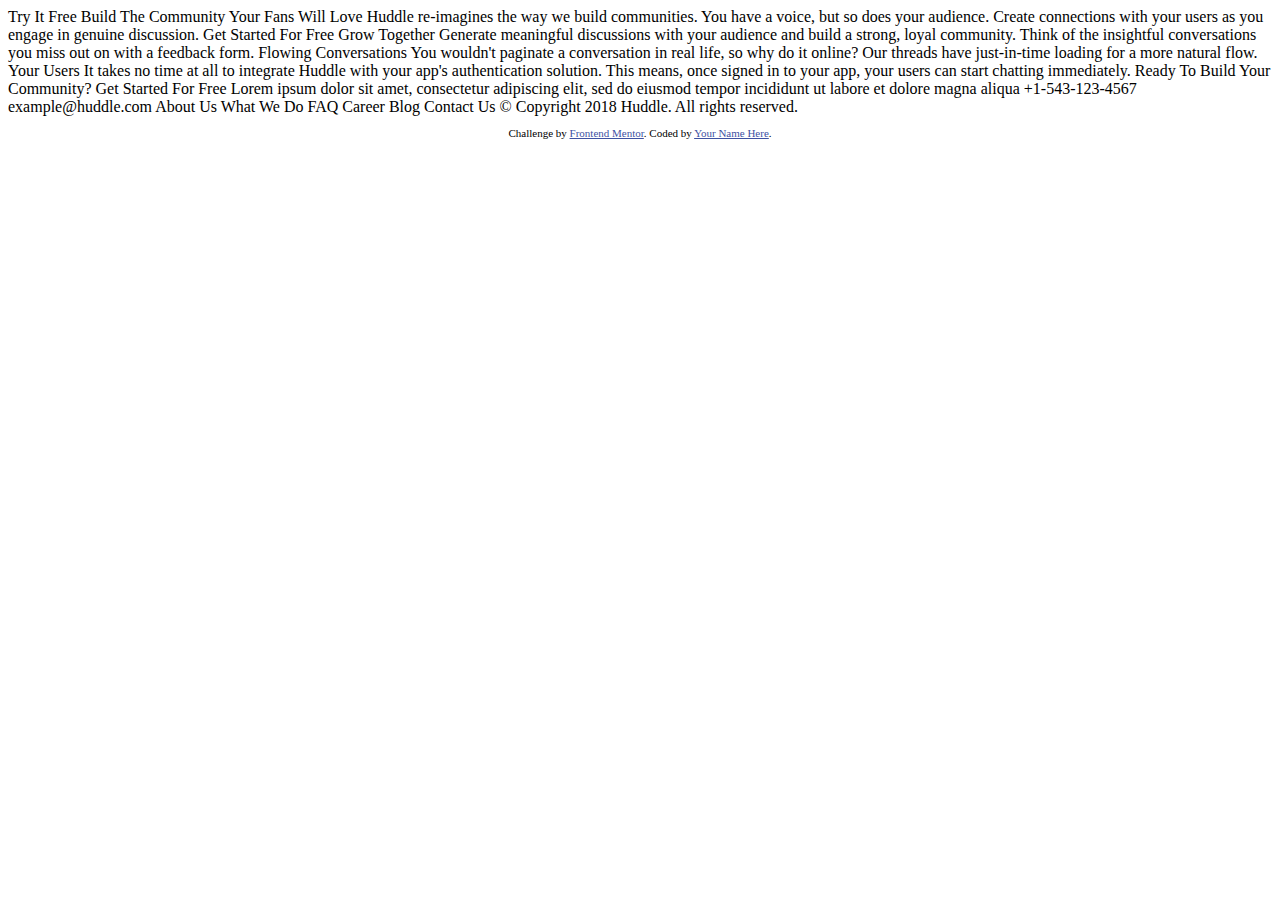
==== huddle-landing-page-with-alternating-feature-blocks-master/index.html @ 83e23e65 "create html and css file" ====
<!DOCTYPE html>
<html lang="en">
<head>
  <meta charset="UTF-8">
  <meta name="viewport" content="width=device-width, initial-scale=1.0"> <!-- displays site properly based on user's device -->

  <link rel="icon" type="image/png" sizes="32x32" href="./images/favicon-32x32.png">
  
  <title>Frontend Mentor | Huddle landing page with alternating feature blocks</title>

  <!-- Feel free to remove these styles or customise in your own stylesheet 👍 -->
  <style>
    .attribution { font-size: 11px; text-align: center; }
    .attribution a { color: hsl(228, 45%, 44%); }
  </style>
</head>
<body>

  Try It Free

  Build The Community Your Fans Will Love

  Huddle re-imagines the way we build communities. You have a voice, but so does your audience. 
  Create connections with your users as you engage in genuine discussion. 

  Get Started For Free

  Grow Together

  Generate meaningful discussions with your audience and build a strong, loyal community. 
  Think of the insightful conversations you miss out on with a feedback form. 

  Flowing Conversations

  You wouldn't paginate a conversation in real life, so why do it online? Our threads 
  have just-in-time loading for a more natural flow.

  Your Users

  It takes no time at all to integrate Huddle with your app's authentication solution. 
  This means, once signed in to your app, your users can start chatting immediately.

  Ready To Build Your Community?

  Get Started For Free

  Lorem ipsum dolor sit amet, consectetur adipiscing elit, sed do eiusmod tempor 
  incididunt ut labore et dolore magna aliqua

  +1-543-123-4567
  example@huddle.com

  About Us
  What We Do
  FAQ

  Career
  Blog
  Contact Us

  &copy; Copyright 2018 Huddle. All rights reserved.

  <footer>
    <p class="attribution">
      Challenge by <a href="https://www.frontendmentor.io?ref=challenge" target="_blank">Frontend Mentor</a>. 
      Coded by <a href="#">Your Name Here</a>.
    </p>
  </footer>
</body>
</html>
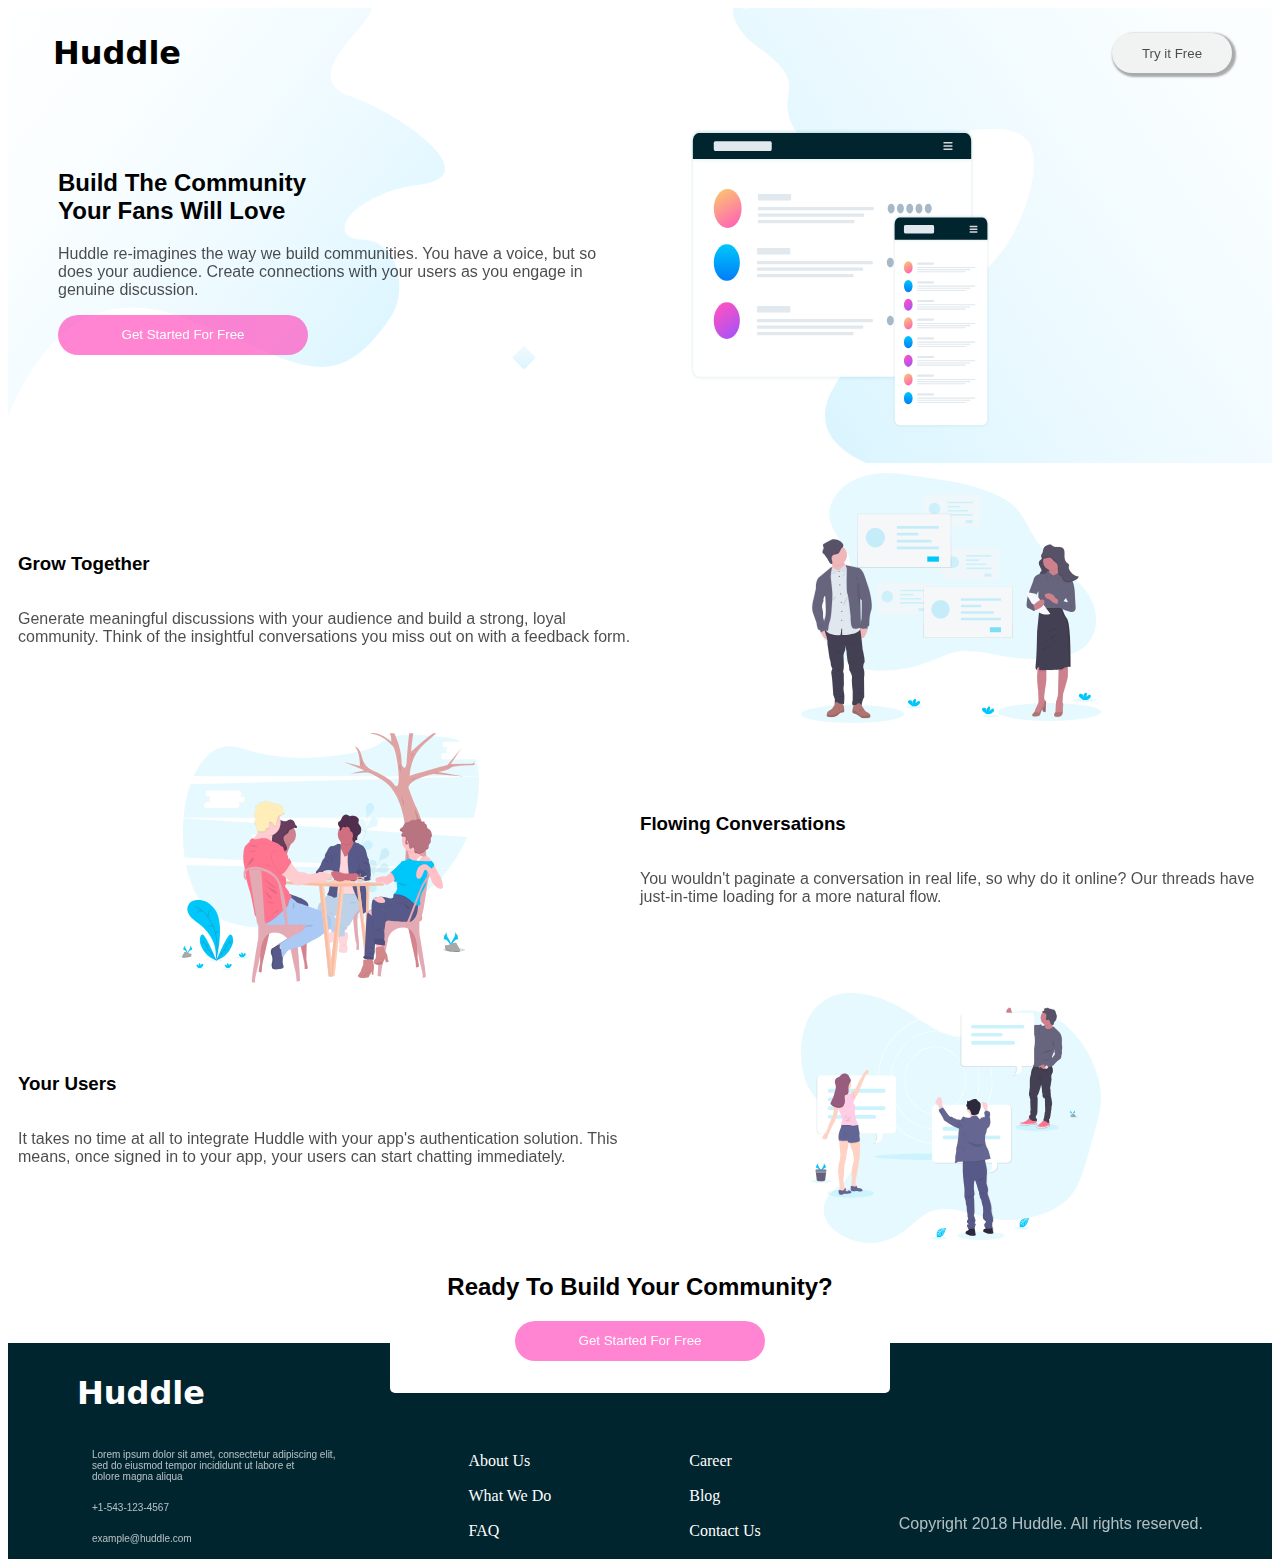
==== commit 3104194d: "project completed" ====
--- a/huddle-landing-page-with-alternating-feature-blocks-master/index.html
+++ b/huddle-landing-page-with-alternating-feature-blocks-master/index.html
@@ -1,70 +1,244 @@
 <!DOCTYPE html>
 <html lang="en">
-<head>
-  <meta charset="UTF-8">
-  <meta name="viewport" content="width=device-width, initial-scale=1.0"> <!-- displays site properly based on user's device -->
-
-  <link rel="icon" type="image/png" sizes="32x32" href="./images/favicon-32x32.png">
-  
-  <title>Frontend Mentor | Huddle landing page with alternating feature blocks</title>
-
-  <!-- Feel free to remove these styles or customise in your own stylesheet 👍 -->
-  <style>
-    .attribution { font-size: 11px; text-align: center; }
-    .attribution a { color: hsl(228, 45%, 44%); }
-  </style>
-</head>
-<body>
-
-  Try It Free
-
-  Build The Community Your Fans Will Love
-
-  Huddle re-imagines the way we build communities. You have a voice, but so does your audience. 
-  Create connections with your users as you engage in genuine discussion. 
-
-  Get Started For Free
-
-  Grow Together
-
-  Generate meaningful discussions with your audience and build a strong, loyal community. 
-  Think of the insightful conversations you miss out on with a feedback form. 
-
-  Flowing Conversations
-
-  You wouldn't paginate a conversation in real life, so why do it online? Our threads 
-  have just-in-time loading for a more natural flow.
-
-  Your Users
-
-  It takes no time at all to integrate Huddle with your app's authentication solution. 
-  This means, once signed in to your app, your users can start chatting immediately.
-
-  Ready To Build Your Community?
-
-  Get Started For Free
-
-  Lorem ipsum dolor sit amet, consectetur adipiscing elit, sed do eiusmod tempor 
-  incididunt ut labore et dolore magna aliqua
-
-  +1-543-123-4567
-  example@huddle.com
-
-  About Us
-  What We Do
-  FAQ
-
-  Career
-  Blog
-  Contact Us
-
-  &copy; Copyright 2018 Huddle. All rights reserved.
+  <head>
+    <meta charset="UTF-8" />
+    <meta http-equiv="X-UA-Compatible" content="IE=edge" />
+    <meta name="viewport" content="width=device-width, initial-scale=1.0" />
+    <link rel="stylesheet" href="styles.css" />
+    <link
+      rel="stylesheet"
+      href="https://pro.fontawesome.com/releases/v5.10.0/css/all.css"
+      integrity="sha384-AYmEC3Yw5cVb3ZcuHtOA93w35dYTsvhLPVnYs9eStHfGJvOvKxVfELGroGkvsg+p"
+      crossorigin="anonymous"
+    />
+    <title>huddle-landing-page-with-alternating-feature-blocks-master</title>
+  </head>
+  <body>
+    <div class="first">
+      <div class="upper">
+        <div class="icon">
+          <i class="far fa-comment-dots" style="color: palevioletred"></i>
+          <h1 style="font-family: system-ui; font-weight: bold; padding: 5px">
+            Huddle
+          </h1>
+        </div>
+        <div class="button">
+          <button
+            style="
+              width: 120px;
+              height: 40px;
+              border-radius: 20px;
+              margin-right: 40px;
+              opacity: 70%;
+              border-color: white;
+              box-shadow: 2px 2px 2px 2px #888888;
+              border: none;
+              cursor: pointer;
+            "
+          >
+            Try it Free
+          </button>
+        </div>
+      </div>
+      <div class="below">
+        <div class="left">
+          <h2>
+            Build The Community<br />
+            Your Fans Will Love
+          </h2>
+          <p>
+            Huddle re-imagines the way we build communities. You have a voice,
+            but so does your audience. Create connections with your users as you
+            engage in genuine discussion.
+          </p>
+          <button
+            style="
+              border-radius: 20px;
+              width: 250px;
+              height: 40px;
+              color: white;
+              background-color: hsl(322, 100%, 66%);
+              opacity: 70%;
+              border: none;
+              cursor: pointer;
+            "
+          >
+            Get Started For Free
+          </button>
+        </div>
+
+        <div class="right">
+          <img
+            class="com"
+            src="./images/illustration-mockups.svg"
+            alt=""
+            style="width: 300px; height: 300px"
+          />
+        </div>
+      </div>
+    </div>
+    <div class="second">
+      <div class="aa">
+        <h3>Grow Together</h3>
+        <p>
+          Generate meaningful discussions with your audience and build a strong,
+          loyal community. Think of the insightful conversations you miss out on
+          with a feedback form.
+        </p>
+      </div>
+      <div class="bb">
+        <img
+          src="./images/illustration-grow-together.svg"
+          alt=""
+          style="width: 300px; height: 250px"
+        />
+      </div>
+    </div>
+
+    <div class="third">
+      <div class="aaa">
+        <img
+          src="./images/illustration-flowing-conversation.svg"
+          alt=""
+          style="width: 300px; height: 250px"
+        />
+      </div>
+      <div class="bbb">
+        <h3>Flowing Conversations</h3>
+        <p>
+          You wouldn't paginate a conversation in real life, so why do it
+          online? Our threads have just-in-time loading for a more natural flow.
+        </p>
+      </div>
+    </div>
+
+    <div class="forth">
+      <div class="aaaa">
+        <h3>Your Users</h3>
+        <p>
+          It takes no time at all to integrate Huddle with your app's
+          authentication solution. This means, once signed in to your app, your
+          users can start chatting immediately.
+        </p>
+      </div>
+      <div class="bbbb">
+        <img
+          src="./images/illustration-your-users.svg"
+          alt=""
+          style="width: 300px; height: 250px"
+        />
+      </div>
+    </div>
+    <div class="fifth">
+      <div class="front">
+        <h2>Ready To Build Your Community?</h2>
+        <button
+          style="
+            border-radius: 20px;
+            width: 250px;
+            height: 40px;
+            color: white;
+            background-color: hsl(322, 100%, 66%);
+            opacity: 70%;
+            border: none;
+            cursor: pointer;
+          "
+        >
+          Get Started For Free
+        </button>
+      </div>
+    </div>
+  </body>
 
   <footer>
-    <p class="attribution">
-      Challenge by <a href="https://www.frontendmentor.io?ref=challenge" target="_blank">Frontend Mentor</a>. 
-      Coded by <a href="#">Your Name Here</a>.
-    </p>
+    <div class="back">
+      <div class="c1"></div>
+      <div class="lower">
+        <div class="info">
+          <div class="i" style="display: flex; align-items: center">
+            <i class="far fa-comment-dots" style="color: white"></i>
+            <h1 style="font-family: system-ui; font-weight: bold; padding: 5px">
+              Huddle
+            </h1>
+          </div>
+          <div class="l">
+            <i class="fas fa-map-marker-alt" style="padding: 10px"></i>
+            <p>
+              Lorem ipsum dolor sit amet, consectetur adipiscing elit,<br />
+              sed do eiusmod tempor incididunt ut labore et <br />dolore magna
+              aliqua
+            </p>
+          </div>
+
+          <div class="p">
+            <i class="fas fa-phone-alt" style="padding: 10px"></i>
+            <p>+1-543-123-4567</p>
+          </div>
+
+          <div class="m">
+            <i class="far fa-envelope" style="padding: 10px"></i>
+            <p>example@huddle.com</p>
+          </div>
+        </div>
+
+        <div class="c2">
+          <a
+            href="https://www.w3schools.com/tags/tag_a.asp"
+            target="_blank"
+            style="text-decoration: none"
+            >About Us</a
+          >
+          <a
+            href="https://www.w3schools.com/tags/tag_a.asp"
+            target="_blank"
+            style="text-decoration: none"
+            >What We Do</a
+          >
+          <a
+            href="https://www.w3schools.com/tags/tag_a.asp"
+            target="_blank"
+            style="text-decoration: none"
+            >FAQ</a
+          >
+        </div>
+
+        <div class="c3">
+          <a
+            href="https://www.w3schools.com/tags/tag_a.asp"
+            target="_blank"
+            style="text-decoration: none"
+            >Career</a
+          >
+          <a
+            href="https://www.w3schools.com/tags/tag_a.asp"
+            target="_blank"
+            style="text-decoration: none"
+            >Blog</a
+          >
+          <a
+            href="https://www.w3schools.com/tags/tag_a.asp"
+            target="_blank"
+            style="text-decoration: none"
+            >Contact Us</a
+          >
+        </div>
+        <div class="c4">
+          <div class="c44">
+            <a href="https://www.facebook.com/" target="_blank">
+              <i class="fab fa-facebook"></i
+            ></a>
+            <a href="https://www.instagram.com/" target="_blank"
+              ><i class="fab fa-twitter" style="padding: 10px"></i
+            ></a>
+            <a href="https://twitter.com/" target="_blank"
+              ><i class="fab fa-instagram"></i
+            ></a>
+          </div>
+          <div class="c444">
+            <p>Copyright 2018 Huddle. All rights reserved.</p>
+          </div>
+        </div>
+      </div>
+    </div>
   </footer>
-</body>
-</html>+</html>
--- a/huddle-landing-page-with-alternating-feature-blocks-master/styles.css
+++ b/huddle-landing-page-with-alternating-feature-blocks-master/styles.css
@@ -0,0 +1,235 @@
+body {
+  padding: 0px;
+}
+.first {
+  background-image: url(./images/bg-hero-desktop.svg);
+}
+h2 {
+  font-family: Arial, Helvetica, sans-serif;
+}
+h3 {
+  font-family: Arial, Helvetica, sans-serif;
+}
+p {
+  font-family: Arial, Helvetica, sans-serif;
+  opacity: 70%;
+}
+.upper {
+  display: flex;
+  justify-content: space-between;
+  align-items: center;
+}
+.icon {
+  display: flex;
+  align-items: center;
+  margin-left: 40px;
+}
+.below {
+  display: flex;
+}
+.left {
+  width: 50%;
+  margin: 30px;
+  padding: 20px;
+}
+.right {
+  width: 50%;
+  margin: 30px;
+}
+.com {
+  width: 500px;
+  height: 300px;
+}
+.second {
+  display: flex;
+  margin: 10px;
+}
+
+.third {
+  display: flex;
+  margin: 10px;
+}
+.forth {
+  display: flex;
+  margin: 10px;
+}
+.aa {
+  width: 50%;
+  display: flex;
+  flex-direction: column;
+  justify-content: center;
+}
+.bb {
+  width: 50%;
+  display: flex;
+  justify-content: center;
+}
+.aaa {
+  width: 50%;
+  display: flex;
+  justify-content: center;
+}
+.bbb {
+  width: 50%;
+  display: flex;
+  flex-direction: column;
+  justify-content: center;
+}
+.aaaa {
+  width: 50%;
+  display: flex;
+  flex-direction: column;
+  justify-content: center;
+}
+.bbbb {
+  width: 50%;
+  display: flex;
+  justify-content: center;
+}
+.front {
+  display: flex;
+  flex-direction: column;
+  align-items: center;
+  border-radius: 5px;
+  width: 500px;
+  height: 140px;
+  background-color: white;
+}
+.fifth {
+  display: flex;
+  flex-direction: column;
+  align-items: center;
+}
+.back {
+  background-color: hsl(192, 100%, 9%);
+  color: white;
+  margin-top: -50px;
+}
+.l {
+  display: flex;
+  align-items: center;
+  font-size: 10px;
+}
+.m {
+  display: flex;
+  align-items: center;
+  font-size: 10px;
+}
+.p {
+  display: flex;
+  align-items: center;
+  font-size: 10px;
+}
+a {
+  color: white;
+}
+.lower {
+  display: flex;
+  justify-content: space-around;
+}
+.c1 {
+  margin-left: 70px;
+}
+.info {
+  margin: 5px;
+}
+.c2 {
+  display: flex;
+  flex-direction: column;
+  margin: 10px;
+  margin-top: 100px;
+  justify-content: inherit;
+  text-decoration: none;
+}
+.c3 {
+  display: flex;
+  flex-direction: column;
+  margin: 10px;
+  margin-top: 100px;
+  justify-content: inherit;
+}
+.c4 {
+  margin: 10px;
+  display: flex;
+  flex-direction: column;
+  margin-top: 100px;
+  justify-content: space-between;
+}
+a:hover {
+  color: hsl(322, 100%, 66%);
+}
+@media screen and (max-width: 375px) {
+  .upper {
+    display: flex;
+    flex-direction: column;
+    justify-content: center;
+  }
+  .below {
+    display: flex;
+    flex-direction: column;
+    align-items: center;
+    margin-bottom: 30px;
+  }
+  .right {
+    display: flex;
+    justify-content: center;
+  }
+  .second {
+    display: flex;
+    flex-direction: column;
+    align-items: center;
+    margin-bottom: 30px;
+  }
+  .third {
+    display: flex;
+    flex-direction: column;
+    align-items: center;
+    margin-bottom: 30px;
+  }
+  .forth {
+    display: flex;
+    flex-direction: column;
+    align-items: center;
+    margin-bottom: 30px;
+  }
+  .fifth {
+    display: flex;
+    flex-direction: column;
+    align-items: center;
+    margin-bottom: 30px;
+  }
+  .footer {
+    display: flex;
+    flex-direction: column;
+    align-items: center;
+  }
+  .lower {
+    display: flex;
+    flex-direction: column;
+  }
+  .info {
+    margin-top: 50px;
+  }
+  .c1 {
+    display: flex;
+  }
+  .c2 {
+    display: contents;
+  }
+  .c3 {
+    display: contents;
+  }
+  .c4 {
+    display: contents;
+  }
+  .front {
+    display: flex;
+    align-items: center;
+    width: 90%;
+    font-size: 12px;
+  }
+  a {
+    padding: 10px;
+    text-decoration: none;
+  }
+}
